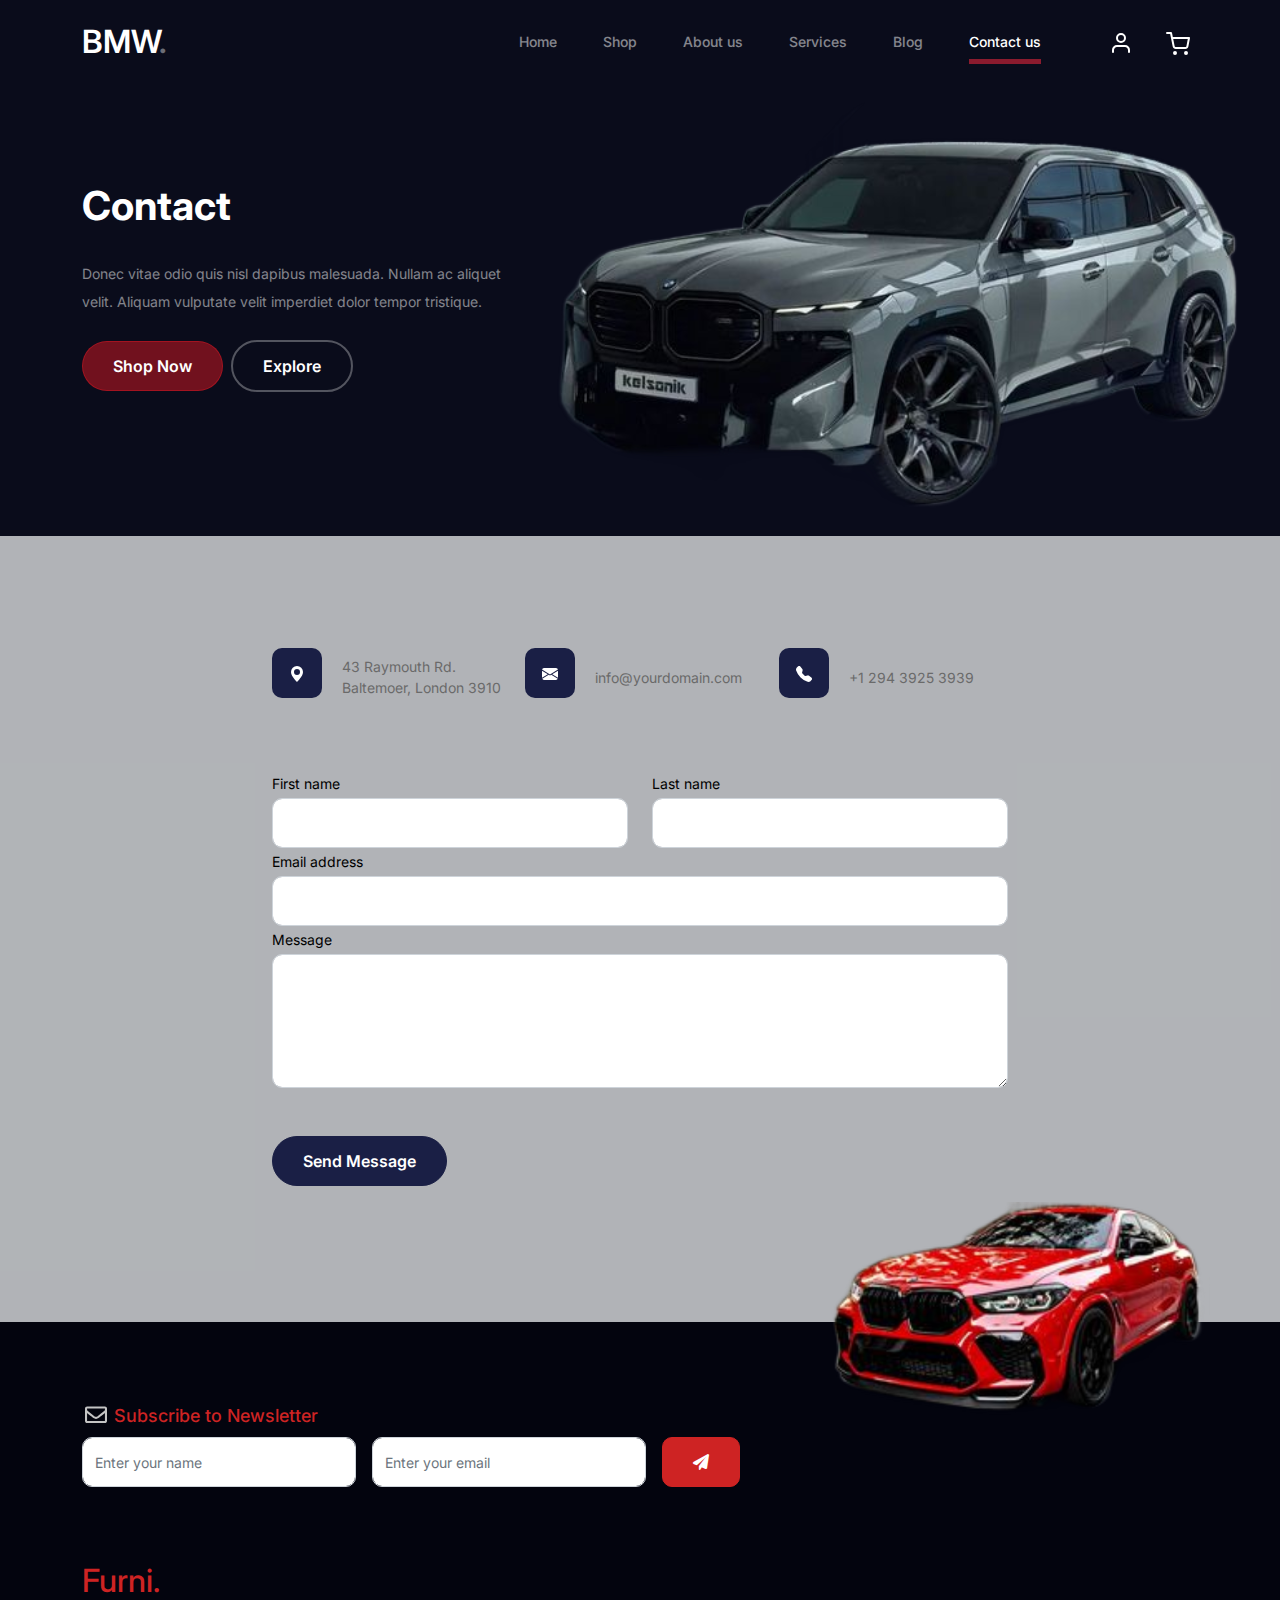
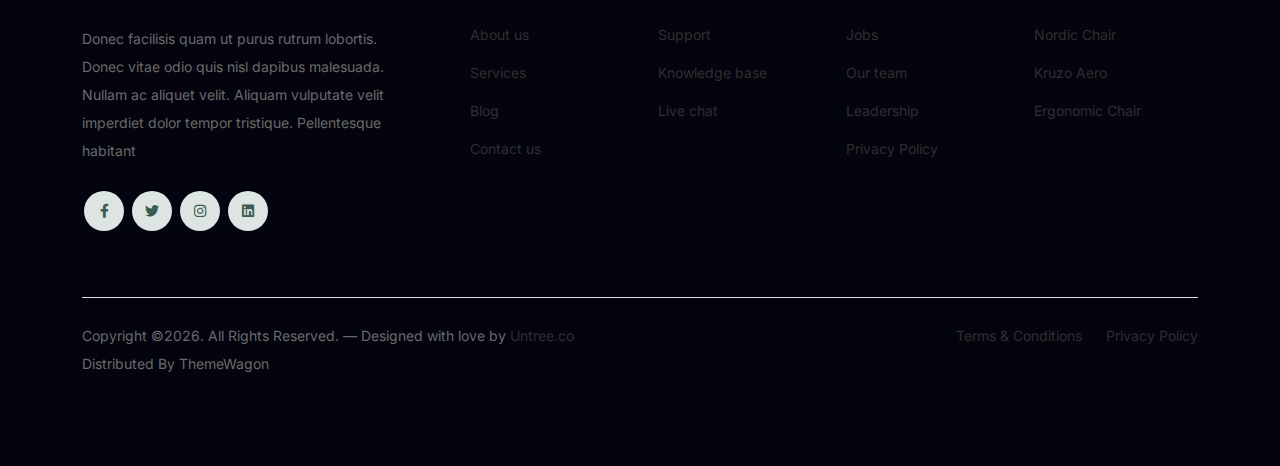
==== contact.html @ 60d8e488 "cars_done" ====
<!-- /*
* Bootstrap 5
* Template Name: Furni
* Template Author: Untree.co
* Template URI: https://untree.co/
* License: https://creativecommons.org/licenses/by/3.0/
*/ -->
<!doctype html>
<html lang="en">
<head>
  <meta charset="utf-8">
  <meta name="viewport" content="width=device-width, initial-scale=1, shrink-to-fit=no">
  <meta name="author" content="Untree.co">
  <link rel="shortcut icon" href="favicon.png">

  <meta name="description" content="" />
  <meta name="keywords" content="bootstrap, bootstrap4" />

		<!-- Bootstrap CSS -->
		<link href="css/bootstrap.min.css" rel="stylesheet">
		<link href="https://cdnjs.cloudflare.com/ajax/libs/font-awesome/6.0.0-beta3/css/all.min.css" rel="stylesheet">
		<link href="css/tiny-slider.css" rel="stylesheet">
		<link href="css/style.css" rel="stylesheet">
		<title>Furni Free Bootstrap 5 Template for Furniture and Interior Design Websites by Untree.co </title>
	</head>

	<body>

		<!-- Start Header/Navigation -->
		<nav class="custom-navbar navbar navbar navbar-expand-md navbar-dark bg-dark" arial-label="Furni navigation bar">

			<div class="container">
				<a class="navbar-brand" href="index.html">BMW<span>.</span></a>

				<button class="navbar-toggler" type="button" data-bs-toggle="collapse" data-bs-target="#navbarsFurni" aria-controls="navbarsFurni" aria-expanded="false" aria-label="Toggle navigation">
					<span class="navbar-toggler-icon"></span>
				</button>

				<div class="collapse navbar-collapse" id="navbarsFurni">
					<ul class="custom-navbar-nav navbar-nav ms-auto mb-2 mb-md-0">
						<li class="nav-item">
							<a class="nav-link" href="index.html">Home</a>
						</li>
						<li><a class="nav-link" href="shop.html">Shop</a></li>
						<li><a class="nav-link" href="about.html">About us</a></li>
						<li><a class="nav-link" href="services.html">Services</a></li>
						<li><a class="nav-link" href="blog.html">Blog</a></li>
						<li class="active"><a class="nav-link" href="contact.html">Contact us</a></li>
					</ul>

					<ul class="custom-navbar-cta navbar-nav mb-2 mb-md-0 ms-5">
						<li><a class="nav-link" href="#"><img src="images/user.svg"></a></li>
						<li><a class="nav-link" href="cart.html"><img src="images/cart.svg"></a></li>
					</ul>
				</div>
			</div>
				
		</nav>
		<!-- End Header/Navigation -->

		<!-- Start Hero Section -->
			<div class="hero">
				<div class="container">
					<div class="row justify-content-between">
						<div class="col-lg-5">
							<div class="intro-excerpt">
								<h1>Contact</h1>
								<p class="mb-4">Donec vitae odio quis nisl dapibus malesuada. Nullam ac aliquet velit. Aliquam vulputate velit imperdiet dolor tempor tristique.</p>
								<p><a href="" class="btn btn-secondary me-2">Shop Now</a><a href="#" class="btn btn-white-outline">Explore</a></p>
							</div>
						</div>
						<div class="col-lg-7">
							<div class="hero-img-wrap">
								<img src="./BMW/background.png" class="img-fluid">
							</div>
						</div>
					</div>
				</div>
			</div>
		<!-- End Hero Section -->

		
		<!-- Start Contact Form -->
		<div class="untree_co-section">
      <div class="container">

        <div class="block">
          <div class="row justify-content-center">


            <div class="col-md-8 col-lg-8 pb-4">


              <div class="row mb-5">
                <div class="col-lg-4">
                  <div  class="service no-shadow align-items-center link horizontal d-flex active" data-aos="fade-left" data-aos-delay="0">
                    <div class="service-icon color-1 mb-4">
                      <svg xmlns="http://www.w3.org/2000/svg" width="16" height="16" fill="currentColor" class="bi bi-geo-alt-fill" viewBox="0 0 16 16">
                        <path d="M8 16s6-5.686 6-10A6 6 0 0 0 2 6c0 4.314 6 10 6 10zm0-7a3 3 0 1 1 0-6 3 3 0 0 1 0 6z"/>
                      </svg>
                    </div> <!-- /.icon -->
                    <div class="service-contents">
                      <p>43 Raymouth Rd. Baltemoer, London 3910</p>
                    </div> <!-- /.service-contents-->
                  </div> <!-- /.service -->
                </div>

                <div class="col-lg-4">
                  <div  class="service no-shadow align-items-center link horizontal d-flex active" data-aos="fade-left" data-aos-delay="0">
                    <div class="service-icon color-1 mb-4">
                      <svg xmlns="http://www.w3.org/2000/svg" width="16" height="16" fill="currentColor" class="bi bi-envelope-fill" viewBox="0 0 16 16">
                        <path d="M.05 3.555A2 2 0 0 1 2 2h12a2 2 0 0 1 1.95 1.555L8 8.414.05 3.555zM0 4.697v7.104l5.803-3.558L0 4.697zM6.761 8.83l-6.57 4.027A2 2 0 0 0 2 14h12a2 2 0 0 0 1.808-1.144l-6.57-4.027L8 9.586l-1.239-.757zm3.436-.586L16 11.801V4.697l-5.803 3.546z"/>
                      </svg>
                    </div> <!-- /.icon -->
                    <div class="service-contents">
                      <p>info@yourdomain.com</p>
                    </div> <!-- /.service-contents-->
                  </div> <!-- /.service -->
                </div>

                <div class="col-lg-4">
                  <div  class="service no-shadow align-items-center link horizontal d-flex active" data-aos="fade-left" data-aos-delay="0">
                    <div class="service-icon color-1 mb-4">
                      <svg xmlns="http://www.w3.org/2000/svg" width="16" height="16" fill="currentColor" class="bi bi-telephone-fill" viewBox="0 0 16 16">
                        <path fill-rule="evenodd" d="M1.885.511a1.745 1.745 0 0 1 2.61.163L6.29 2.98c.329.423.445.974.315 1.494l-.547 2.19a.678.678 0 0 0 .178.643l2.457 2.457a.678.678 0 0 0 .644.178l2.189-.547a1.745 1.745 0 0 1 1.494.315l2.306 1.794c.829.645.905 1.87.163 2.611l-1.034 1.034c-.74.74-1.846 1.065-2.877.702a18.634 18.634 0 0 1-7.01-4.42 18.634 18.634 0 0 1-4.42-7.009c-.362-1.03-.037-2.137.703-2.877L1.885.511z"/>
                      </svg>
                    </div> <!-- /.icon -->
                    <div class="service-contents">
                      <p>+1 294 3925 3939</p>
                    </div> <!-- /.service-contents-->
                  </div> <!-- /.service -->
                </div>
              </div>

              <form>
                <div class="row">
                  <div class="col-6">
                    <div class="form-group">
                      <label class="text-black" for="fname">First name</label>
                      <input type="text" class="form-control" id="fname">
                    </div>
                  </div>
                  <div class="col-6">
                    <div class="form-group">
                      <label class="text-black" for="lname">Last name</label>
                      <input type="text" class="form-control" id="lname">
                    </div>
                  </div>
                </div>
                <div class="form-group">
                  <label class="text-black" for="email">Email address</label>
                  <input type="email" class="form-control" id="email">
                </div>

                <div class="form-group mb-5">
                  <label class="text-black" for="message">Message</label>
                  <textarea name="" class="form-control" id="message" cols="30" rows="5"></textarea>
                </div>

                <button type="submit" class="btn btn-primary-hover-outline">Send Message</button>
              </form>

            </div>

          </div>

        </div>

      </div>


    </div>
  </div>

  <!-- End Contact Form -->

		

		<!-- Start Footer Section -->
		<footer class="footer-section">
			<div class="container relative">

				<div class="sofa-img">
					<img src="./BMW/hi.png" alt="Image" class="img-fluid">
				</div>

				<div class="row">
					<div class="col-lg-8">
						<div class="subscription-form">
							<h3 class="d-flex align-items-center"><span class="me-1"><img src="images/envelope-outline.svg" alt="Image" class="img-fluid"></span><span>Subscribe to Newsletter</span></h3>

							<form action="#" class="row g-3">
								<div class="col-auto">
									<input type="text" class="form-control" placeholder="Enter your name">
								</div>
								<div class="col-auto">
									<input type="email" class="form-control" placeholder="Enter your email">
								</div>
								<div class="col-auto">
									<button class="btn btn-primary">
										<span class="fa fa-paper-plane"></span>
									</button>
								</div>
							</form>

						</div>
					</div>
				</div>

				<div class="row g-5 mb-5">
					<div class="col-lg-4">
						<div class="mb-4 footer-logo-wrap"><a href="#" class="footer-logo">Furni<span>.</span></a></div>
						<p class="mb-4">Donec facilisis quam ut purus rutrum lobortis. Donec vitae odio quis nisl dapibus malesuada. Nullam ac aliquet velit. Aliquam vulputate velit imperdiet dolor tempor tristique. Pellentesque habitant</p>

						<ul class="list-unstyled custom-social">
							<li><a href="#"><span class="fa fa-brands fa-facebook-f"></span></a></li>
							<li><a href="#"><span class="fa fa-brands fa-twitter"></span></a></li>
							<li><a href="#"><span class="fa fa-brands fa-instagram"></span></a></li>
							<li><a href="#"><span class="fa fa-brands fa-linkedin"></span></a></li>
						</ul>
					</div>

					<div class="col-lg-8">
						<div class="row links-wrap">
							<div class="col-6 col-sm-6 col-md-3">
								<ul class="list-unstyled">
									<li><a href="#">About us</a></li>
									<li><a href="#">Services</a></li>
									<li><a href="#">Blog</a></li>
									<li><a href="#">Contact us</a></li>
								</ul>
							</div>

							<div class="col-6 col-sm-6 col-md-3">
								<ul class="list-unstyled">
									<li><a href="#">Support</a></li>
									<li><a href="#">Knowledge base</a></li>
									<li><a href="#">Live chat</a></li>
								</ul>
							</div>

							<div class="col-6 col-sm-6 col-md-3">
								<ul class="list-unstyled">
									<li><a href="#">Jobs</a></li>
									<li><a href="#">Our team</a></li>
									<li><a href="#">Leadership</a></li>
									<li><a href="#">Privacy Policy</a></li>
								</ul>
							</div>

							<div class="col-6 col-sm-6 col-md-3">
								<ul class="list-unstyled">
									<li><a href="#">Nordic Chair</a></li>
									<li><a href="#">Kruzo Aero</a></li>
									<li><a href="#">Ergonomic Chair</a></li>
								</ul>
							</div>
						</div>
					</div>

				</div>

				<div class="border-top copyright">
					<div class="row pt-4">
						<div class="col-lg-6">
							<p class="mb-2 text-center text-lg-start">Copyright &copy;<script>document.write(new Date().getFullYear());</script>. All Rights Reserved. &mdash; Designed with love by <a href="https://untree.co">Untree.co</a> Distributed By <a hreff="https://themewagon.com">ThemeWagon</a>  <!-- License information: https://untree.co/license/ -->
            </p>
						</div>

						<div class="col-lg-6 text-center text-lg-end">
							<ul class="list-unstyled d-inline-flex ms-auto">
								<li class="me-4"><a href="#">Terms &amp; Conditions</a></li>
								<li><a href="#">Privacy Policy</a></li>
							</ul>
						</div>

					</div>
				</div>

			</div>
		</footer>
		<!-- End Footer Section -->	


		<script src="js/bootstrap.bundle.min.js"></script>
		<script src="js/tiny-slider.js"></script>
		<script src="js/custom.js"></script>
	</body>

</html>
---- css/tiny-slider.css ----
.tns-outer{padding:0 !important}.tns-outer [hidden]{display:none !important}.tns-outer [aria-controls],.tns-outer [data-action]{cursor:pointer}.tns-slider{-webkit-transition:all 0s;-moz-transition:all 0s;transition:all 0s}.tns-slider>.tns-item{-webkit-box-sizing:border-box;-moz-box-sizing:border-box;box-sizing:border-box}.tns-horizontal.tns-subpixel{white-space:nowrap}.tns-horizontal.tns-subpixel>.tns-item{display:inline-block;vertical-align:top;white-space:normal}.tns-horizontal.tns-no-subpixel:after{content:'';display:table;clear:both}.tns-horizontal.tns-no-subpixel>.tns-item{float:left}.tns-horizontal.tns-carousel.tns-no-subpixel>.tns-item{margin-right:-100%}.tns-no-calc{position:relative;left:0}.tns-gallery{position:relative;left:0;min-height:1px}.tns-gallery>.tns-item{position:absolute;left:-100%;-webkit-transition:transform 0s, opacity 0s;-moz-transition:transform 0s, opacity 0s;transition:transform 0s, opacity 0s}.tns-gallery>.tns-slide-active{position:relative;left:auto !important}.tns-gallery>.tns-moving{-webkit-transition:all 0.25s;-moz-transition:all 0.25s;transition:all 0.25s}.tns-autowidth{display:inline-block}.tns-lazy-img{-webkit-transition:opacity 0.6s;-moz-transition:opacity 0.6s;transition:opacity 0.6s;opacity:0.6}.tns-lazy-img.tns-complete{opacity:1}.tns-ah{-webkit-transition:height 0s;-moz-transition:height 0s;transition:height 0s}.tns-ovh{overflow:hidden}.tns-visually-hidden{position:absolute;left:-10000em}.tns-transparent{opacity:0;visibility:hidden}.tns-fadeIn{opacity:1;filter:alpha(opacity=100);z-index:0}.tns-normal,.tns-fadeOut{opacity:0;filter:alpha(opacity=0);z-index:-1}.tns-vpfix{white-space:nowrap}.tns-vpfix>div,.tns-vpfix>li{display:inline-block}.tns-t-subp2{margin:0 auto;width:310px;position:relative;height:10px;overflow:hidden}.tns-t-ct{width:2333.3333333%;width:-webkit-calc(100% * 70 / 3);width:-moz-calc(100% * 70 / 3);width:calc(100% * 70 / 3);position:absolute;right:0}.tns-t-ct:after{content:'';display:table;clear:both}.tns-t-ct>div{width:1.4285714%;width:-webkit-calc(100% / 70);width:-moz-calc(100% / 70);width:calc(100% / 70);height:10px;float:left}

/*# sourceMappingURL=sourcemaps/tiny-slider.css.map */
---- css/style.css ----
/*
* Template Name: UntreeStore
* Template Author: Untree.co
* Author URI: https://untree.co/
* License: https://creativecommons.org/licenses/by/3.0/
*/
@import url("https://fonts.googleapis.com/css2?family=Inter:wght@400;500;600;700;800&display=swap");
body {
  overflow-x: hidden;
  position: relative; }

body {
  font-family: "Inter", sans-serif;
  font-weight: 400;
  line-height: 28px;
  color: #6a6a6a;
  font-size: 14px;
  background-color: #eff2f1; }

a {
  text-decoration: none;
  -webkit-transition: .3s all ease;
  -o-transition: .3s all ease;
  transition: .3s all ease;
  color: #2f2f2f;
  text-decoration: underline; }
  a:hover {
    color: #2f2f2f;
    text-decoration: none; }
  a.more {
    font-weight: 600; }

.custom-navbar {
  background:#0a0c1b !important;
  padding-top: 20px;
  padding-bottom: 20px; }
  .custom-navbar .navbar-brand {
    font-size: 32px;
    font-weight: 600; }
    .custom-navbar .navbar-brand > span {
      opacity: .4; }
  .custom-navbar .navbar-toggler {
    border-color: transparent; }
    .custom-navbar .navbar-toggler:active, .custom-navbar .navbar-toggler:focus {
      -webkit-box-shadow: none;
      box-shadow: none;
      outline: none; }
  @media (min-width: 992px) {
    .custom-navbar .custom-navbar-nav li {
      margin-left: 15px;
      margin-right: 15px; } }
  .custom-navbar .custom-navbar-nav li a {
    font-weight: 500;
    color: #ffffff !important;
    opacity: .5;
    -webkit-transition: .3s all ease;
    -o-transition: .3s all ease;
    transition: .3s all ease;
    position: relative; }
    @media (min-width: 768px) {
      .custom-navbar .custom-navbar-nav li a:before {
        content: "";
        position: absolute;
        bottom: 0;
        left: 8px;
        right: 8px;
        background:#f9293e8a;
        height: 5px;
        opacity: 1;
        visibility: visible;
        width: 0;
        -webkit-transition: .15s all ease-out;
        -o-transition: .15s all ease-out;
        transition: .15s all ease-out; } }
    .custom-navbar .custom-navbar-nav li a:hover {
      opacity: 1; }
      .custom-navbar .custom-navbar-nav li a:hover:before {
        width: calc(100% - 16px); }
  .custom-navbar .custom-navbar-nav li.active a {
    opacity: 1; }
    .custom-navbar .custom-navbar-nav li.active a:before {
      width: calc(100% - 16px); }
  .custom-navbar .custom-navbar-cta {
    margin-left: 0 !important;
    -webkit-box-orient: horizontal;
    -webkit-box-direction: normal;
    -ms-flex-direction: row;
    flex-direction: row; }
    @media (min-width: 768px) {
      .custom-navbar .custom-navbar-cta {
        margin-left: 40px !important; } }
    .custom-navbar .custom-navbar-cta li {
      margin-left: 0px;
      margin-right: 0px; }
      .custom-navbar .custom-navbar-cta li:first-child {
        margin-right: 20px; }

.hero {
  background: #0a0c1b;
  padding: calc(4rem - 30px) 0 0rem 0; }
  @media (min-width: 768px) {
    .hero {
      padding: calc(4rem - 30px) 0 4rem 0; } }
  @media (min-width: 992px) {
    .hero {
      padding: calc(8rem - 30px) 0 8rem 0; } }
  .hero .intro-excerpt {
    position: relative;
    z-index: 4; }
    @media (min-width: 992px) {
      .hero .intro-excerpt {
        max-width: 450px; } }
  .hero h1 {
    font-weight: 700;
    color: #ffffff;
    margin-bottom: 30px; }
    @media (min-width: 1400px) {
      .hero h1 {
        font-size: 54px; } }
  .hero p {
    color: rgba(255, 255, 255, 0.5);
    margin-botom: 30px; }
  .hero .hero-img-wrap {
    position: relative; }
    .hero .hero-img-wrap img {
      position: relative;
      top: 0px;
      right: 0px;
      z-index: 2;
      max-width: 780px;
      left: -20px; }
      @media (min-width: 768px) {
        .hero .hero-img-wrap img {
          right: 0px;
          left: -100px; } }
      @media (min-width: 992px) {
        .hero .hero-img-wrap img {
          left: 0px;
          top: -80px;
          position: absolute;
          right: -50px; } }
      @media (min-width: 1200px) {
        .hero .hero-img-wrap img {
          left: 0px;
          top: -80px;
          right: -100px; } }
    .hero .hero-img-wrap:after {
      content: "";
      position: absolute;
      width: 255px;
      height: 217px;
      background-size: contain;
      background-repeat: no-repeat;
      right: -100px;
      top: -0px; }
      @media (min-width: 1200px) {
        .hero .hero-img-wrap:after {
          top: -40px; } }

.btn {
  font-weight: 600;
  padding: 12px 30px;
  border-radius: 30px;
  color: #ffffff;
  background:#1a1f45;
  border-color: #1a1f45; }
  .btn:hover {
    color: #ffffff;
    background: #222222;
    border-color: #222222; }
  .btn:active, .btn:focus {
    outline: none !important;
    -webkit-box-shadow: none;
    box-shadow: none; }
  .btn.btn-primary {
    background: #ce2323;
    border-color: #ce2323; }
    .btn.btn-primary:hover {
      background: #314d43;
      border-color: #314d43; }
  .btn.btn-secondary {
    color: #fff;
    background: #d1172385;
    border-color:#d1172385; }
    .btn.btn-secondary:hover {
      background: #f8b810;
      border-color: #f8b810; }
  .btn.btn-white-outline {
    background: transparent;
    border-width: 2px;
    border-color: rgba(255, 255, 255, 0.3); }
    .btn.btn-white-outline:hover {
      border-color: white;
      color: #ffffff; }

.section-title {
  color:  #ff003d; }

.product-section {
  padding: 7rem 0; }
  .product-section .product-item {
    text-align: center;
    text-decoration: none;
    display: block;
    position: relative;
    padding-bottom: 50px;
    cursor: pointer; }
    .product-section .product-item .product-thumbnail {
      margin-bottom: 30px;
      position: relative;
      top: 0;
      -webkit-transition: .3s all ease;
      -o-transition: .3s all ease;
      transition: .3s all ease; }
    .product-section .product-item h3 {
      font-weight: 600;
      font-size: 16px; }
    .product-section .product-item strong {
      font-weight: 800 !important;
      font-size: 18px !important; }
    .product-section .product-item h3, .product-section .product-item strong {
      color: #2f2f2f;
      text-decoration: none; }
    .product-section .product-item .icon-cross {
      position: absolute;
      width: 35px;
      height: 35px;
      display: inline-block;
      background: #2f2f2f;
      bottom: 15px;
      left: 50%;
      -webkit-transform: translateX(-50%);
      -ms-transform: translateX(-50%);
      transform: translateX(-50%);
      margin-bottom: -17.5px;
      border-radius: 50%;
      opacity: 0;
      visibility: hidden;
      -webkit-transition: .3s all ease;
      -o-transition: .3s all ease;
      transition: .3s all ease; }
      .product-section .product-item .icon-cross img {
        position: absolute;
        left: 50%;
        top: 50%;
        -webkit-transform: translate(-50%, -50%);
        -ms-transform: translate(-50%, -50%);
        transform: translate(-50%, -50%); }
    .product-section .product-item:before {
      bottom: 0;
      left: 0;
      right: 0;
      position: absolute;
      content: "";
      background: #dce5e4;
      height: 0%;
      z-index: -1;
      border-radius: 10px;
      -webkit-transition: .3s all ease;
      -o-transition: .3s all ease;
      transition: .3s all ease; }
    .product-section .product-item:hover .product-thumbnail {
      top: -25px; }
    .product-section .product-item:hover .icon-cross {
      bottom: 0;
      opacity: 1;
      visibility: visible; }
    .product-section .product-item:hover:before {
      height: 70%; }

.why-choose-section {
  padding: 7rem 0;
  background-color: #eff2f1; }
  .why-choose-section .img-wrap {
    position: relative; }
    .why-choose-section .img-wrap:before {
      position: absolute;
      content: "";
      width: 255px;
      height: 217px;
      background-image: url("../images/dots-yellow.svg");
      background-repeat: no-repeat;
      background-size: contain;
      -webkit-transform: translate(-40%, -40%);
      -ms-transform: translate(-40%, -40%);
      transform: translate(-40%, -40%);
      z-index: -1; }
    .why-choose-section .img-wrap img {
      border-radius: 20px; }

.feature {
  margin-bottom: 30px; }
  .feature .icon {
    display: inline-block;
    position: relative;
    margin-bottom: 20px; }
    .feature .icon:before {
      content: "";
      width: 33px;
      height: 33px;
      position: absolute;
      background: rgba(59, 93, 80, 0.2);
      border-radius: 50%;
      right: -8px;
      bottom: 0; }
  .feature h3 {
    font-size: 14px;
    color: #2f2f2f; }
  .feature p {
    font-size: 14px;
    line-height: 22px;
    color: #6a6a6a; }

.we-help-section {
  background-color: #0a0c1b;
  padding: 7rem 0; }
  .we-help-section .imgs-grid {
    display: -ms-grid;
    display: grid;
    -ms-grid-columns: (1fr)[27];
    grid-template-columns: repeat(27, 1fr);
    position: relative; }
    .we-help-section .imgs-grid:before {
      position: absolute;
      content: "";
      width: 255px;
      height: 217px;
      background-image: url("../images/dots-green.svg");
      background-size: contain;
      background-repeat: no-repeat;
      -webkit-transform: translate(-40%, -40%);
      -ms-transform: translate(-40%, -40%);
      transform: translate(-40%, -40%);
      z-index: -1; }
    .we-help-section .imgs-grid .grid {
      position: relative; }
      .we-help-section .imgs-grid .grid img {
        border-radius: 20px;
        max-width: 100%; }
      .we-help-section .imgs-grid .grid.grid-1 {
        -ms-grid-column: 1;
        -ms-grid-column-span: 18;
        grid-column: 1 / span 18;
        -ms-grid-row: 1;
        -ms-grid-row-span: 27;
        grid-row: 1 / span 27; }
      .we-help-section .imgs-grid .grid.grid-2 {
        -ms-grid-column: 19;
        -ms-grid-column-span: 27;
        grid-column: 19 / span 27;
        -ms-grid-row: 1;
        -ms-grid-row-span: 5;
        grid-row: 1 / span 5;
        padding-left: 20px; }
      .we-help-section .imgs-grid .grid.grid-3 {
        -ms-grid-column: 14;
        -ms-grid-column-span: 16;
        grid-column: 14 / span 16;
        -ms-grid-row: 6;
        -ms-grid-row-span: 27;
        grid-row: 6 / span 27;
        padding-top: 20px; }

.custom-list {
  width: 100%; }
  .custom-list li {
    display: inline-block;
    width: calc(50% - 20px);
    margin-bottom: 12px;
    line-height: 1.5;
    position: relative;
    padding-left: 20px; }
    .custom-list li:before {
      content: "";
      width: 8px;
      height: 8px;
      border-radius: 50%;
      border: 2px solid #3b5d50;
      position: absolute;
      left: 0;
      top: 8px; }

.popular-product {
  padding: 0 0 7rem 0; }
  .popular-product .product-item-sm h3 {
    font-size: 14px;
    font-weight: 700;
    color: #2f2f2f; }
  .popular-product .product-item-sm a {
    text-decoration: none;
    color: #2f2f2f;
    -webkit-transition: .3s all ease;
    -o-transition: .3s all ease;
    transition: .3s all ease; }
    .popular-product .product-item-sm a:hover {
      color: rgba(47, 47, 47, 0.5); }
  .popular-product .product-item-sm p {
    line-height: 1.4;
    margin-bottom: 10px;
    font-size: 14px; }
  .popular-product .product-item-sm .thumbnail {
    margin-right: 10px;
    -webkit-box-flex: 0;
    -ms-flex: 0 0 120px;
    flex: 0 0 120px;
    position: relative; }
    .popular-product .product-item-sm .thumbnail:before {
      content: "";
      position: absolute;
      border-radius: 20px;
      background: #dce5e4;
      width: 98px;
      height: 98px;
      top: 50%;
      left: 50%;
      -webkit-transform: translate(-50%, -50%);
      -ms-transform: translate(-50%, -50%);
      transform: translate(-50%, -50%);
      z-index: -1; }

.testimonial-section {
  padding: 3rem 0 7rem 0; }

.testimonial-slider-wrap {
  position: relative; }
  .testimonial-slider-wrap .tns-inner {
    padding-top: 30px; }
  .testimonial-slider-wrap .item .testimonial-block blockquote {
    font-size: 16px; }
    @media (min-width: 768px) {
      .testimonial-slider-wrap .item .testimonial-block blockquote {
        line-height: 32px;
        font-size: 18px; } }
  .testimonial-slider-wrap .item .testimonial-block .author-info .author-pic {
    margin-bottom: 20px; }
    .testimonial-slider-wrap .item .testimonial-block .author-info .author-pic img {
      max-width: 80px;
      border-radius: 50%; }
  .testimonial-slider-wrap .item .testimonial-block .author-info h3 {
    font-size: 14px;
    font-weight: 700;
    color: #2f2f2f;
    margin-bottom: 0; }
  .testimonial-slider-wrap #testimonial-nav {
    position: absolute;
    top: 50%;
    z-index: 99;
    width: 100%;
    display: none; }
    @media (min-width: 768px) {
      .testimonial-slider-wrap #testimonial-nav {
        display: block; } }
    .testimonial-slider-wrap #testimonial-nav > span {
      cursor: pointer;
      position: absolute;
      width: 58px;
      height: 58px;
      line-height: 58px;
      border-radius: 50%;
      background: rgba(59, 93, 80, 0.1);
      color: #2f2f2f;
      -webkit-transition: .3s all ease;
      -o-transition: .3s all ease;
      transition: .3s all ease; }
      .testimonial-slider-wrap #testimonial-nav > span:hover {
        background: #3b5d50;
        color: #ffffff; }
    .testimonial-slider-wrap #testimonial-nav .prev {
      left: -10px; }
    .testimonial-slider-wrap #testimonial-nav .next {
      right: 0; }
  .testimonial-slider-wrap .tns-nav {
    position: absolute;
    bottom: -50px;
    left: 50%;
    -webkit-transform: translateX(-50%);
    -ms-transform: translateX(-50%);
    transform: translateX(-50%); }
    .testimonial-slider-wrap .tns-nav button {
      background: none;
      border: none;
      display: inline-block;
      position: relative;
      width: 0 !important;
      height: 7px !important;
      margin: 2px; }
      .testimonial-slider-wrap .tns-nav button:active, .testimonial-slider-wrap .tns-nav button:focus, .testimonial-slider-wrap .tns-nav button:hover {
        outline: none;
        -webkit-box-shadow: none;
        box-shadow: none;
        background: none; }
      .testimonial-slider-wrap .tns-nav button:before {
        display: block;
        width: 7px;
        height: 7px;
        left: 0;
        top: 0;
        position: absolute;
        content: "";
        border-radius: 50%;
        -webkit-transition: .3s all ease;
        -o-transition: .3s all ease;
        transition: .3s all ease;
        background-color: #d6d6d6; }
      .testimonial-slider-wrap .tns-nav button:hover:before, .testimonial-slider-wrap .tns-nav button.tns-nav-active:before {
        background-color: #3b5d50; }

.before-footer-section {
  padding: 7rem 0 12rem 0 !important; }

.blog-section {
  padding: 7rem 0 12rem 0; }
  .blog-section .post-entry a {
    text-decoration: none; }
  .blog-section .post-entry .post-thumbnail {
    display: block;
    margin-bottom: 20px; }
    .blog-section .post-entry .post-thumbnail img {
      border-radius: 20px;
      -webkit-transition: .3s all ease;
      -o-transition: .3s all ease;
      transition: .3s all ease; }
  .blog-section .post-entry .post-content-entry {
    padding-left: 15px;
    padding-right: 15px; }
    .blog-section .post-entry .post-content-entry h3 {
      font-size: 16px;
      margin-bottom: 0;
      font-weight: 600;
      margin-bottom: 7px; }
    .blog-section .post-entry .post-content-entry .meta {
      font-size: 14px; }
      .blog-section .post-entry .post-content-entry .meta a {
        font-weight: 600; }
  .blog-section .post-entry:hover .post-thumbnail img, .blog-section .post-entry:focus .post-thumbnail img {
    opacity: .7; }

.footer-section {
  padding: 80px 0;
  background: #03040e; }
  .footer-section .relative {
    position: relative; }
  .footer-section a {
    text-decoration: none;
    color: #2f2f2f;
    -webkit-transition: .3s all ease;
    -o-transition: .3s all ease;
    transition: .3s all ease; }
    .footer-section a:hover {
      color: rgba(47, 47, 47, 0.5); }
  .footer-section .subscription-form {
    margin-bottom: 40px;
    position: relative;
    z-index: 2;
    margin-top: 100px; }
    @media (min-width: 992px) {
      .footer-section .subscription-form {
        margin-top: 0px;
        margin-bottom: 80px; } }
    .footer-section .subscription-form h3 {
      font-size: 18px;
      font-weight: 500;
      color: #ce2323; }
    .footer-section .subscription-form .form-control {
      height: 50px;
      border-radius: 10px;
      font-family: "Inter", sans-serif; }
      .footer-section .subscription-form .form-control:active, .footer-section .subscription-form .form-control:focus {
        outline: none;
        -webkit-box-shadow: none;
        box-shadow: none;
        border-color: #3b5d50;
        -webkit-box-shadow: 0 1px 4px 0 rgba(0, 0, 0, 0.2);
        box-shadow: 0 1px 4px 0 rgba(0, 0, 0, 0.2); }
      .footer-section .subscription-form .form-control::-webkit-input-placeholder {
        font-size: 14px; }
      .footer-section .subscription-form .form-control::-moz-placeholder {
        font-size: 14px; }
      .footer-section .subscription-form .form-control:-ms-input-placeholder {
        font-size: 14px; }
      .footer-section .subscription-form .form-control:-moz-placeholder {
        font-size: 14px; }
    .footer-section .subscription-form .btn {
      border-radius: 10px !important; }
  .footer-section .sofa-img {
    position: absolute;
    top: -200px;
    z-index: 1;
    right: 0; }
    .footer-section .sofa-img img {
      max-width: 380px; }
  .footer-section .links-wrap {
    margin-top: 0px; }
    @media (min-width: 992px) {
      .footer-section .links-wrap {
        margin-top: 54px; } }
    .footer-section .links-wrap ul li {
      margin-bottom: 10px; }
  .footer-section .footer-logo-wrap .footer-logo {
    font-size: 32px;
    font-weight: 500;
    text-decoration: none;
    color: #ce2323;; }
  .footer-section .custom-social li {
    margin: 2px;
    display: inline-block; }
    .footer-section .custom-social li a {
      width: 40px;
      height: 40px;
      text-align: center;
      line-height: 40px;
      display: inline-block;
      background: #dce5e4;
      color: #3b5d50;
      border-radius: 50%; }
      .footer-section .custom-social li a:hover {
        background: #3b5d50;
        color: #ffffff; }
  .footer-section .border-top {
    border-color: #dce5e4; }
    .footer-section .border-top.copyright {
      font-size: 14px !important; }

.untree_co-section {
    padding: 7rem 0;
  background-color: #0a0c1b45; }

.form-control {
  height: 50px;
  border-radius: 10px;
  font-family: "Inter", sans-serif; }
  .form-control:active, .form-control:focus {
    outline: none;
    -webkit-box-shadow: none;
    box-shadow: none;
    border-color: #3b5d50;
    -webkit-box-shadow: 0 1px 4px 0 rgba(0, 0, 0, 0.2);
    box-shadow: 0 1px 4px 0 rgba(0, 0, 0, 0.2); }
  .form-control::-webkit-input-placeholder {
    font-size: 14px; }
  .form-control::-moz-placeholder {
    font-size: 14px; }
  .form-control:-ms-input-placeholder {
    font-size: 14px; }
  .form-control:-moz-placeholder {
    font-size: 14px; }

.service {
  line-height: 1.5; }
  .service .service-icon {
    border-radius: 10px;
    -webkit-box-flex: 0;
    -ms-flex: 0 0 50px;
    flex: 0 0 50px;
    height: 50px;
    line-height: 50px;
    text-align: center;
    background: #1a1f45;
    margin-right: 20px;
    color: #ffffff; }

textarea {
  height: auto !important; }

.site-blocks-table {
  overflow: auto; }
  .site-blocks-table .product-thumbnail {
    width: 200px; }
  .site-blocks-table .btn {
    padding: 2px 10px; }
  .site-blocks-table thead th {
    padding: 30px;
    text-align: center;
    border-width: 0px !important;
    vertical-align: middle;
    color: rgba(0, 0, 0, 0.8);
    font-size: 18px; }
  .site-blocks-table td {
    padding: 20px;
    text-align: center;
    vertical-align: middle;
    color: rgba(0, 0, 0, 0.8); }
  .site-blocks-table tbody tr:first-child td {
    border-top: 1px solid #3b5d50 !important; }
  .site-blocks-table .btn {
    background: none !important;
    color: #000000;
    border: none;
    height: auto !important; }

.site-block-order-table th {
  border-top: none !important;
  border-bottom-width: 1px !important; }

.site-block-order-table td, .site-block-order-table th {
  color: #000000; }

.couponcode-wrap input {
  border-radius: 10px !important; }

.text-primary {
  color: #3b5d50 !important; }

.thankyou-icon {
  position: relative;
  color: #3b5d50; }
  .thankyou-icon:before {
    position: absolute;
    content: "";
    width: 50px;
    height: 50px;
    border-radius: 50%;
    background: rgba(59, 93, 80, 0.2); }

    #vibe{
      height: 600px;
    }
    .omg{
      width: 356px;
      height: 246px;
    }
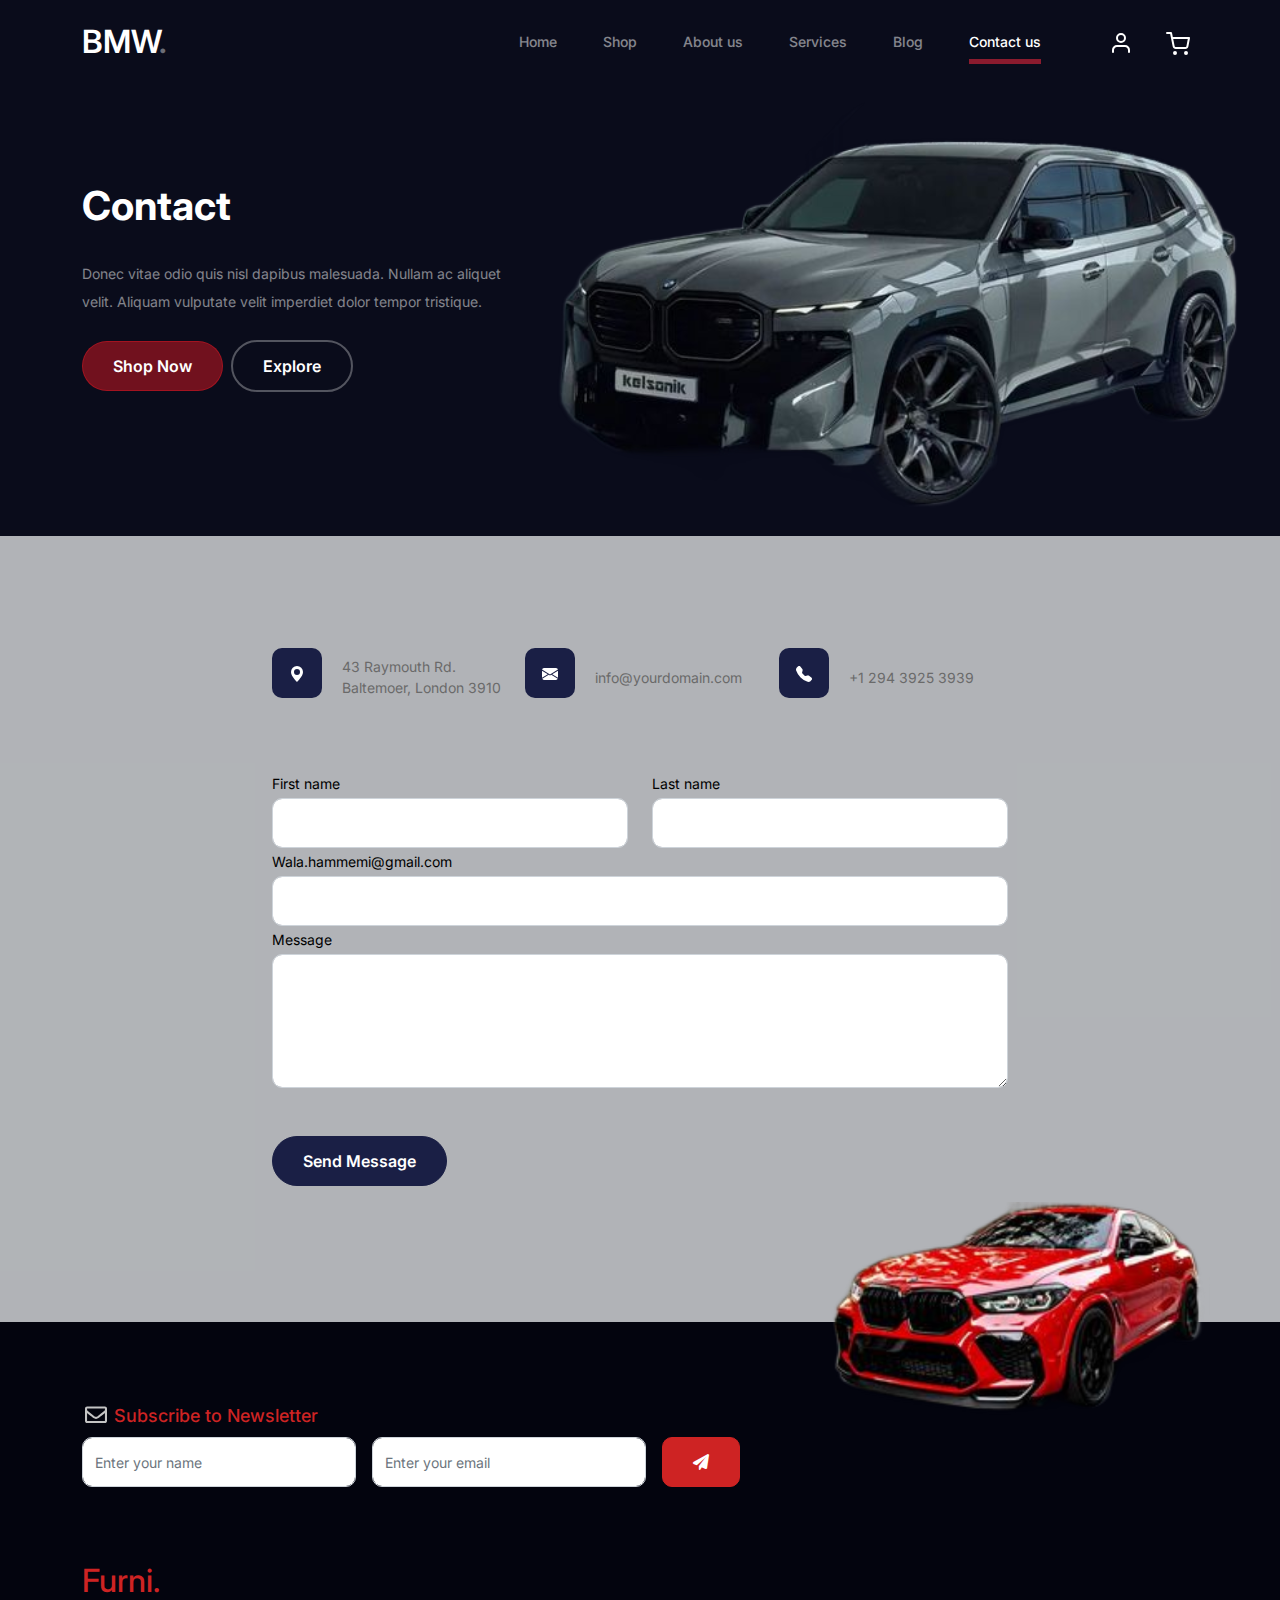
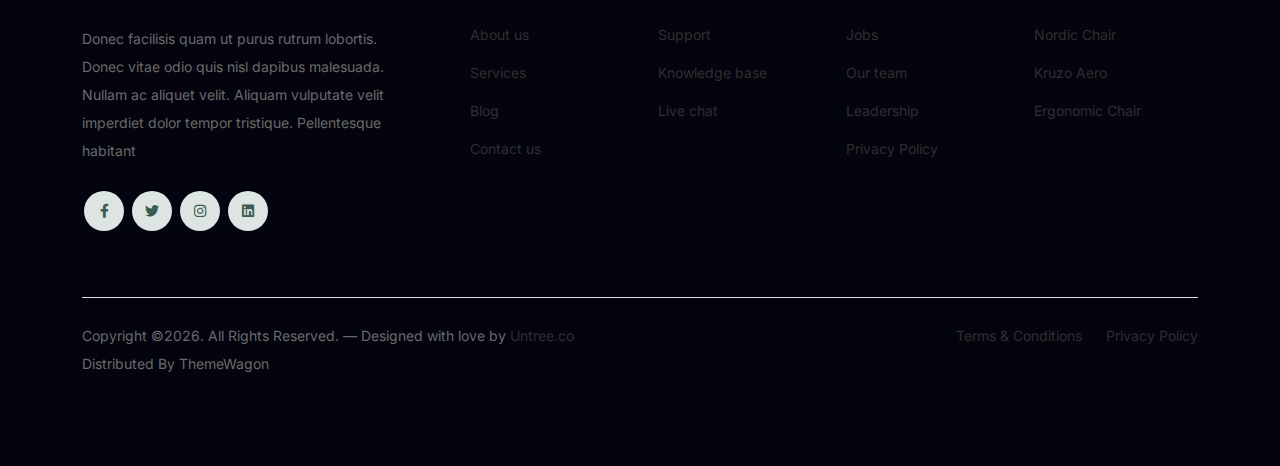
==== commit b2e0047d: "change_done" ====
--- a/contact.html
+++ b/contact.html
@@ -148,7 +148,7 @@
                   </div>
                 </div>
                 <div class="form-group">
-                  <label class="text-black" for="email">Email address</label>
+                  <label class="text-black" for="email">Wala.hammemi@gmail.com</label>
                   <input type="email" class="form-control" id="email">
                 </div>
 
